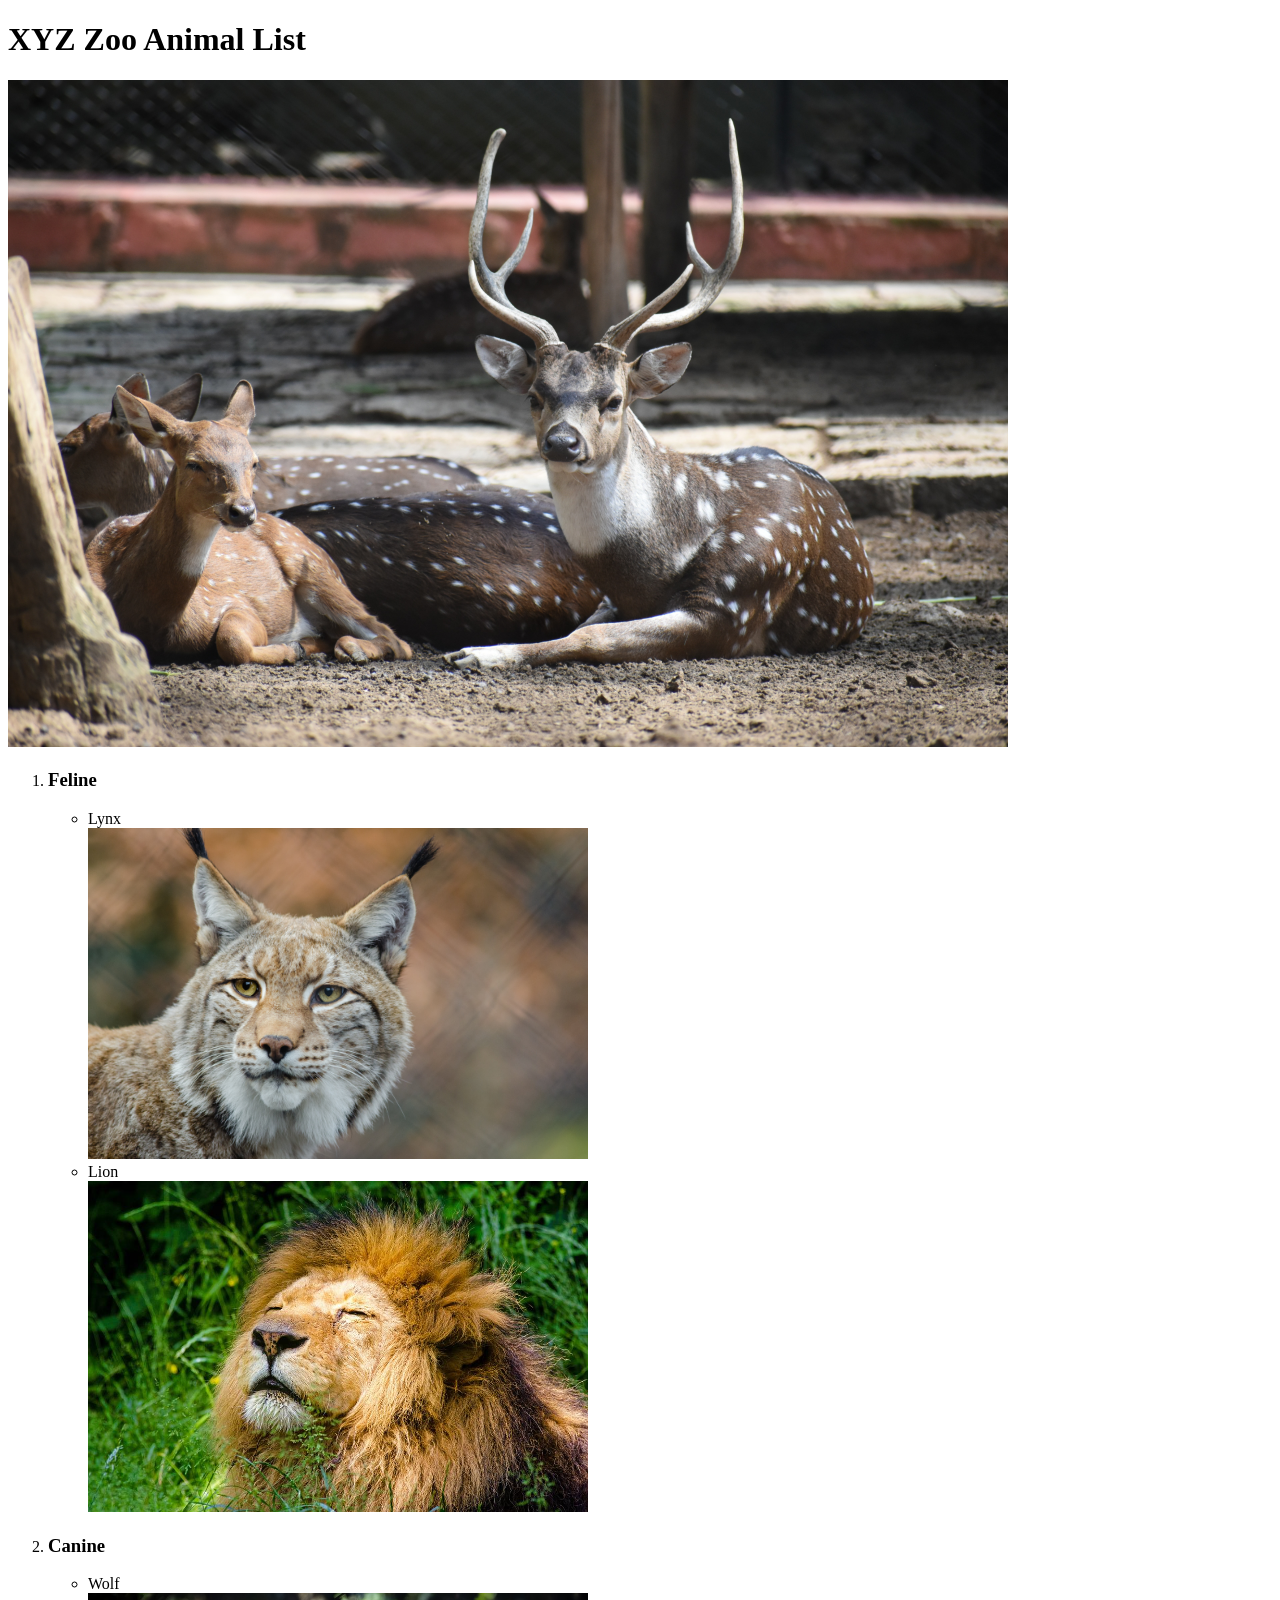
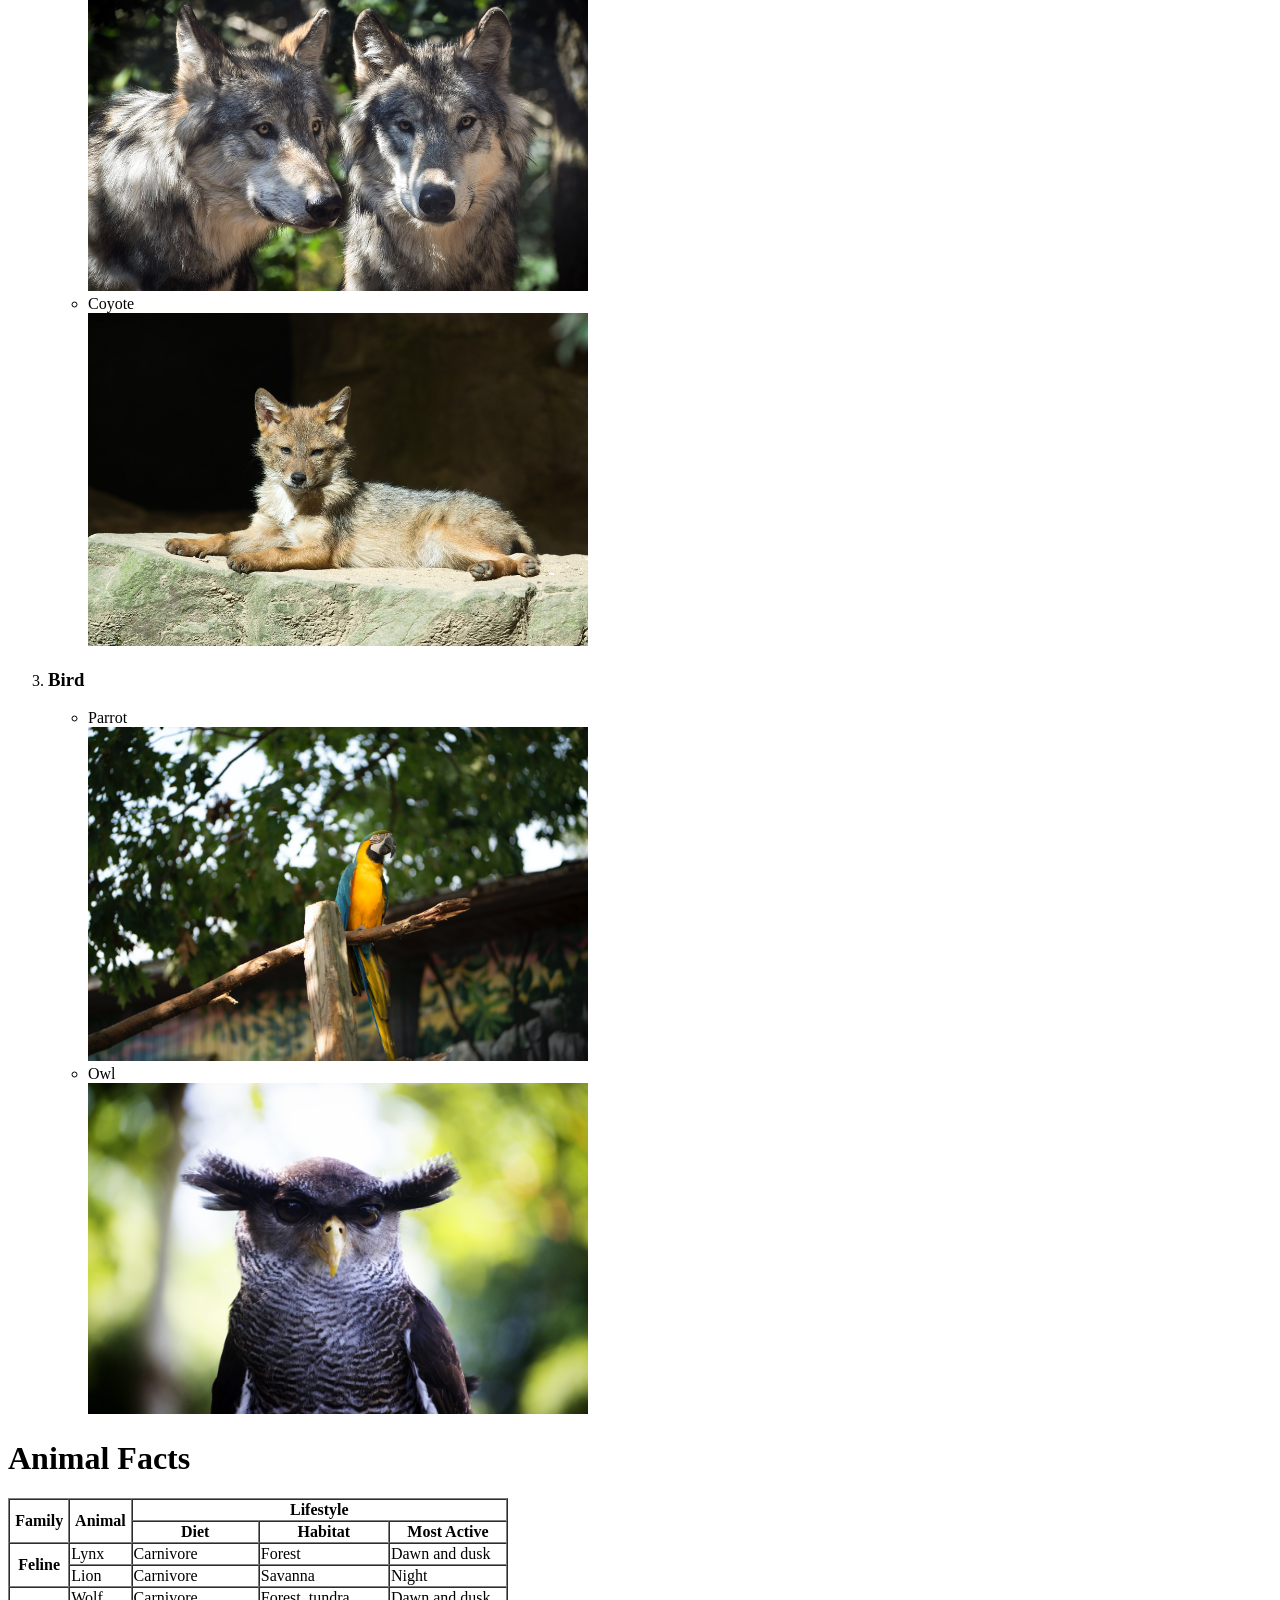
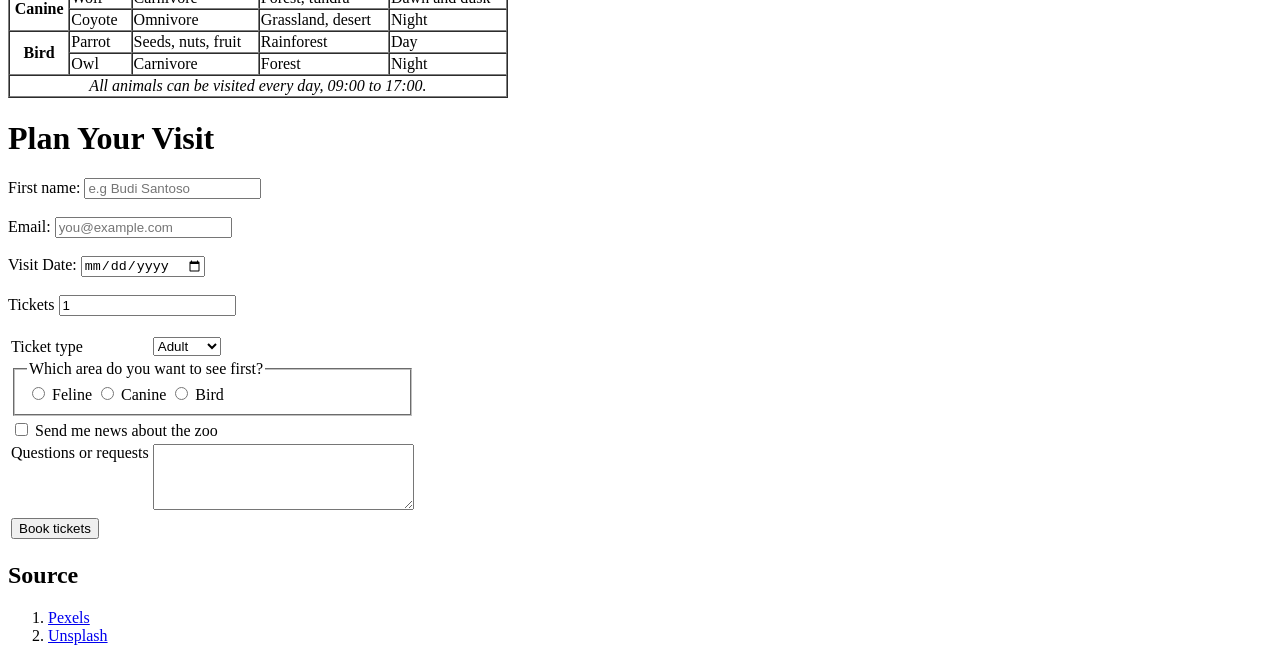
==== index.html @ e494d452 "Add files via upload" ====
<!doctype html>
<html lang="id">
  <head>
    <h1>XYZ Zoo Animal List</h1>
    <img src="img/zoo.jpg" width="1000" />
    <ol>
      <li>
        <h3>Feline</h3>
        <ul>
          <li>
            Lynx <br />
            <a href="img/lynx.jpg" target="_blank"
              ><img src="img/lynx.jpg" width="500"
            /></a>
          </li>
          <li>
            Lion <br />
            <a href="img/lion.jpg" target="_blank"
              ><img src="img/lion.jpg" width="500"
            /></a>
          </li>
        </ul>
      </li>

      <li>
        <h3>Canine</h3>
        <ul>
          <li>
            Wolf <br />
            <a href="img/wolf.jpg" target="_blank"
              ><img src="img/wolf.jpg" width="500"
            /></a>
          </li>
          <li>
            Coyote <br />
            <a href="img/coyote.jpg" target="_blank"
              ><img src="img/coyote.jpg" width="500"
            /></a>
          </li>
        </ul>
      </li>

      <li>
        <h3>Bird</h3>
        <ul>
          <li>
            Parrot <br />
            <a href="img/parrot.jpg" target="_blank"
              ><img src="img/parrot.jpg" width="500"
            /></a>
          </li>
          <li>
            Owl <br />
            <a href="img/owl.jpg" target="_blank"
              ><img src="img/owl.jpg" width="500"
            /></a>
          </li>
        </ul>
      </li>
    </ol>

    <h1>Animal Facts</h1>
    <table border="1" width="500" cellspacing="0">
      <tr>
        <th rowspan="2">Family</th>
        <th rowspan="2">Animal</th>
        <th colspan="5">Lifestyle</th>
      </tr>
      <tr>
        <th>Diet</th>
        <th>Habitat</th>
        <th>Most Active</th>
      </tr>
      <tr>
        <th rowspan="2">Feline</th>
        <td>Lynx</td>
        <td>Carnivore</td>
        <td>Forest</td>
        <td>Dawn and dusk</td>
      </tr>
      <tr>
        <td>Lion</td>
        <td>Carnivore</td>
        <td>Savanna</td>
        <td>Night</td>
      </tr>
      <tr>
        <th rowspan="2">Canine</th>
        <td>Wolf</td>
        <td>Carnivore</td>
        <td>Forest, tundra</td>
        <td>Dawn and dusk</td>
      </tr>
      <tr>
        <td>Coyote</td>
        <td>Omnivore</td>
        <td>Grassland, desert</td>
        <td>Night</td>
      </tr>
      <tr>
        <th rowspan="2">Bird</th>
        <td>Parrot</td>
        <td>Seeds, nuts, fruit</td>
        <td>Rainforest</td>
        <td>Day</td>
      </tr>
      <tr>
        <td>Owl</td>
        <td>Carnivore</td>
        <td>Forest</td>
        <td>Night</td>
      </tr>
      <tr>
        <td colspan="5" align="center">
          <i>All animals can be visited every day, 09:00 to 17:00.</i>
        </td>
      </tr>
    </table>

    <h1>Plan Your Visit</h1>
    <form action="/action_page.php">
      <label for="fname">First name:</label>
      <input
        type="text"
        id="fname"
        name="fname"
        placeholder="e.g Budi Santoso"
      /><br /><br />
      <label for="Email">Email:</label>
      <input
        type="text"
        id="Email"
        name="Email"
        placeholder="you@example.com"
      /><br /><br />
      <label for="birthday">Visit Date:</label>
      <input type="date" id="birthday" name="birthday" /><br /><br />
      <label for="tickets">Tickets</label>
      <input
        type="number"
        id="tickets"
        name="tickets"
        value="1"
        min="1"
      /><br /><br />
      <form>
        <table>
          <tr>
            <td>Ticket type</td>
            <td>
              <select name="ticket">
                <option>Adult</option>
                <option>Student</option>
                <option>Child</option>
              </select>
            </td>
          </tr>

          <tr>
            <td colspan="2">
              <fieldset>
                <legend>Which area do you want to see first?</legend>
                <input type="radio" name="area" id="feline" />
                <label for="feline">Feline</label>
                <input type="radio" name="area" id="canine" />
                <label for="canine">Canine</label>
                <input type="radio" name="area" id="bird" />
                <label for="bird">Bird</label>
              </fieldset>
            </td>
          </tr>

          <tr>
            <td colspan="2">
              <input type="checkbox" id="news" />
              <label for="news">Send me news about the zoo</label>
            </td>
          </tr>

          <tr>
            <td style="vertical-align: top">Questions or requests</td>
            <td><textarea rows="4" cols="30"></textarea></td>
          </tr>

          <tr>
            <td colspan="2"><button type="submit">Book tickets</button></td>
          </tr>
        </table>
      </form>
    </form>
  </head>
</html>
<ol></ol>
<h2>Source</h2>
<ol>
  <li><a href="https://pexels.com/" target="_blank">Pexels</a></li>
  <li><a href="https://pixabay.com/" target="_blank">Unsplash</a></li>
</ol>
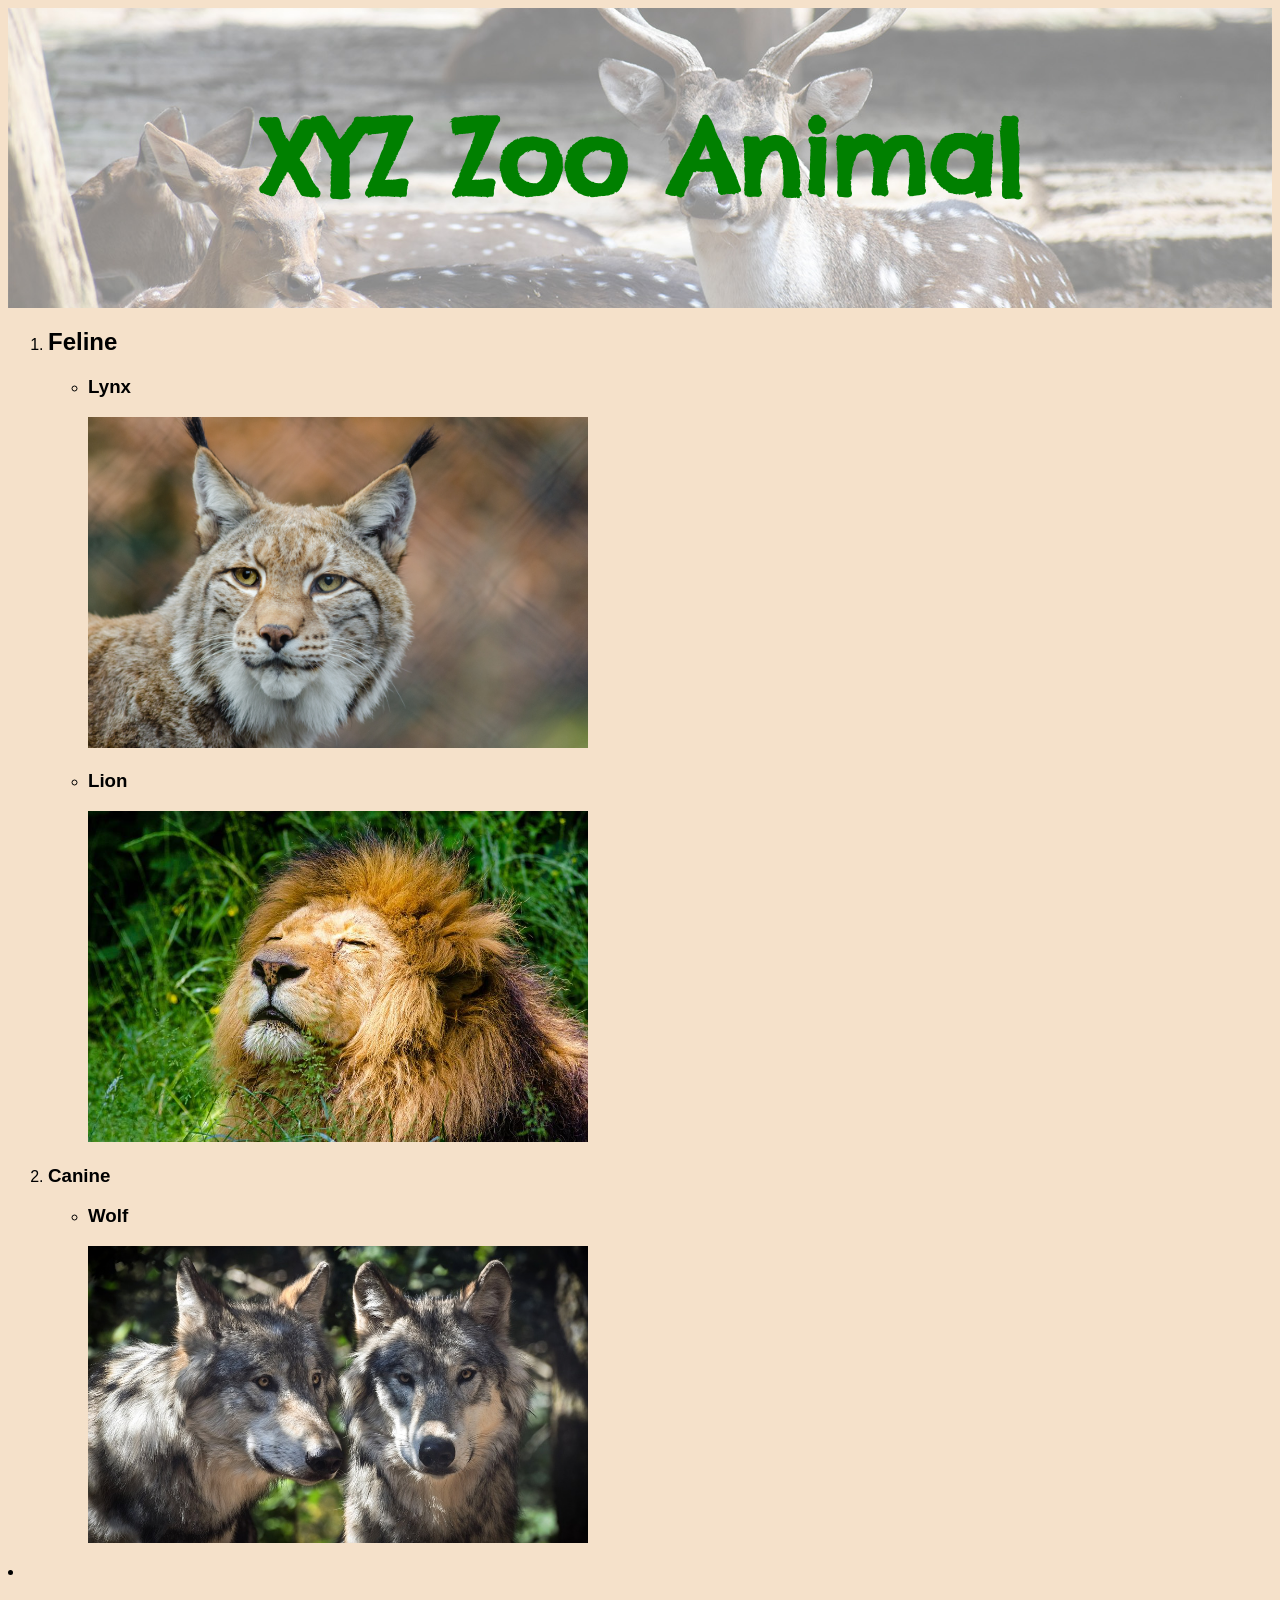
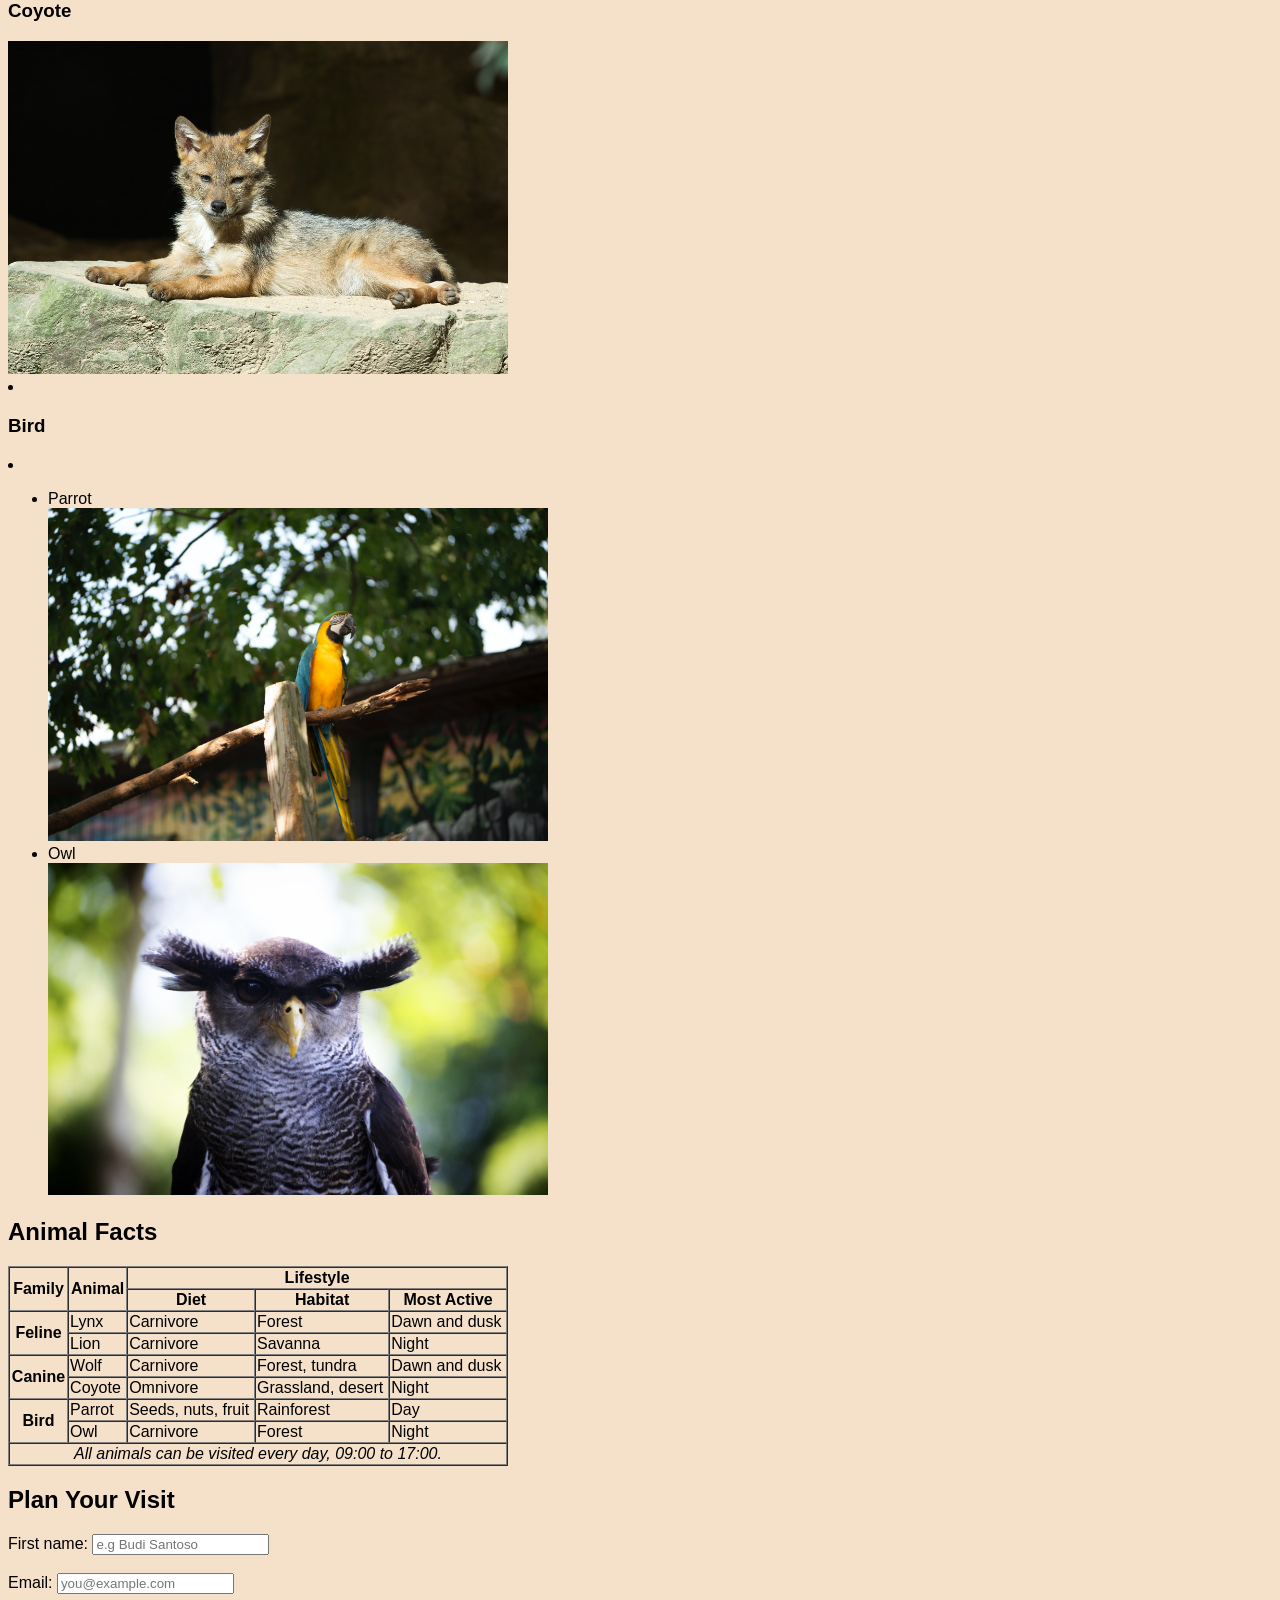
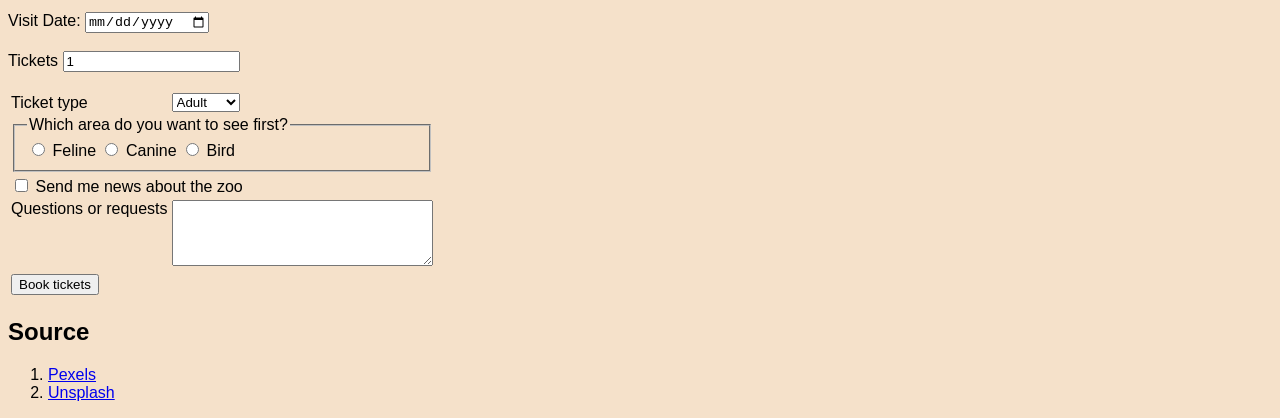
==== commit 6c5fe6d4: "Add files via upload" ====
--- a/index.html
+++ b/index.html
@@ -1,20 +1,29 @@
 <!doctype html>
-<html lang="id">
+<html lang="en">
   <head>
-    <h1>XYZ Zoo Animal List</h1>
-    <img src="img/zoo.jpg" width="1000" />
+    <meta charset="UTF-8" >
+    <meta name="viewport"content="width=device-width, initial-scale=1.0">
+    <title>latihan 1</title>
+    <link rel="stylesheet" href="css/style.css" />
+  </head>
+  <body id="zoo">
+    <div class="header-utama">
+    <h1>XYZ Zoo Animal</h1>   
+  <div class="container">
     <ol>
       <li>
-        <h3>Feline</h3>
-        <ul>
-          <li>
-            Lynx <br />
+        <h2>Feline</h2>
+        <ul class="familia-list">
+          <li>
+            <div>
+            <h3 item-galery>Lynx</h3>
             <a href="img/lynx.jpg" target="_blank"
               ><img src="img/lynx.jpg" width="500"
             /></a>
-          </li>
-          <li>
-            Lion <br />
+        
+          </li>
+          <li>
+           <h3 item-galery>Lion </h3> 
             <a href="img/lion.jpg" target="_blank"
               ><img src="img/lion.jpg" width="500"
             /></a>
@@ -24,15 +33,17 @@
 
       <li>
         <h3>Canine</h3>
-        <ul>
-          <li>
-            Wolf <br />
+       <ul class="familia-list">
+          <li>
+           <h3>Wolf </h3> 
             <a href="img/wolf.jpg" target="_blank"
               ><img src="img/wolf.jpg" width="500"
             /></a>
-          </li>
-          <li>
-            Coyote <br />
+          </div>
+          </li>
+
+          <li>
+         <h3>Coyote</h3>
             <a href="img/coyote.jpg" target="_blank"
               ><img src="img/coyote.jpg" width="500"
             /></a>
@@ -42,6 +53,7 @@
 
       <li>
         <h3>Bird</h3>
+        <li class="kotak">
         <ul>
           <li>
             Parrot <br />
@@ -59,7 +71,8 @@
       </li>
     </ol>
 
-    <h1>Animal Facts</h1>
+    <head>
+    <h2>Animal Facts</h2>
     <table border="1" width="500" cellspacing="0">
       <tr>
         <th rowspan="2">Family</th>
@@ -117,7 +130,7 @@
       </tr>
     </table>
 
-    <h1>Plan Your Visit</h1>
+    <h2>Plan Your Visit</h2>
     <form action="/action_page.php">
       <label for="fname">First name:</label>
       <input
@@ -187,12 +200,11 @@
           </tr>
         </table>
       </form>
-    </form>
   </head>
-</html>
-<ol></ol>
+</div>
 <h2>Source</h2>
 <ol>
   <li><a href="https://pexels.com/" target="_blank">Pexels</a></li>
   <li><a href="https://pixabay.com/" target="_blank">Unsplash</a></li>
 </ol>
+</html>
--- a/css/style.css
+++ b/css/style.css
@@ -0,0 +1,44 @@
+@import url("https://fonts.googleapis.com/css2?family=Amaranth:ital,wght@0,400;0,700;1,400;1,700&family=Cairo:slnt,wght@-11..11,200..1000&family=Carter+One&family=Chelsea+Market&family=Isometra&display=swap");
+
+h1 {
+  font-size: 100px;
+  color: green;
+  font-family: "Chelsea Market";
+}
+h1 {
+  /* text-align: center; */
+  background: url("../img/rusa\ hero.jpg") center no-repeat;
+  background-size: cover;
+  /* width: 500px; */
+  margin: 0 auto;
+  /* padding: 100px 0; */
+  height: 300px;
+  display: flex;
+  justify-content: center;
+  align-items: center;
+  opacity: 1;
+  transition: 0.5s;
+  h1:hover {
+    opacity: 0.5;
+  }
+  #item-galery {
+    align-items: center;
+    display: flex;
+  }
+  .container {
+    width: 100%;
+    max-width: 900px;
+    margin: 0 auto;
+    display: flex;
+    padding-bottom: 50px;
+  }
+}
+body {
+  background-color: #f5e1ca;
+  font-family: Verdana, Geneva, Tahoma, sans-serif;
+  color: black;
+}
+.familia-list ul{
+
+}
+
